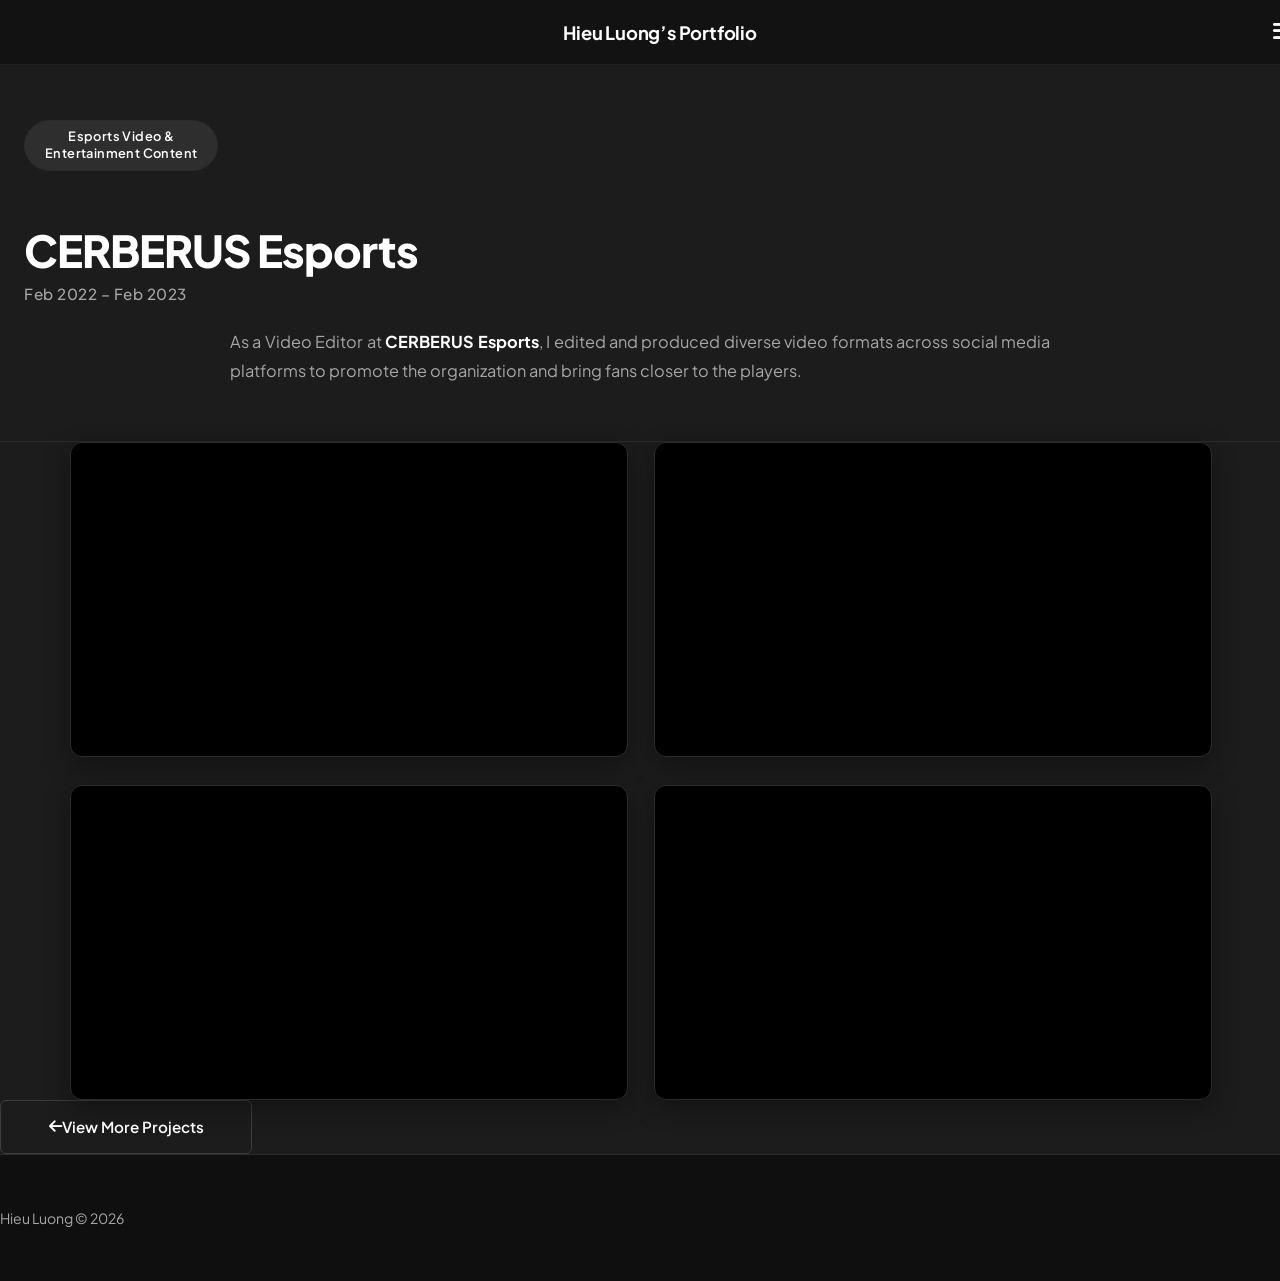
==== cerberus-esports.html @ 1c43c520 "Update cerberus-esports.html" ====
<!DOCTYPE html>
<html lang="en">
    <head>
        <meta charset="utf-8" />
        <meta name="viewport" content="width=device-width, initial-scale=1, shrink-to-fit=no, viewport-fit=cover" />
        <title>CERBERUS Esports - Project Showcase</title>
        <!-- Favicon-->
        <link rel="icon" type="image/x-icon" href="assets/favicon.ico" />
        <!-- Font Awesome icons -->
        <link rel="stylesheet" href="https://cdnjs.cloudflare.com/ajax/libs/font-awesome/6.5.1/css/all.min.css" />
        <!-- Google fonts -->
        <link rel="preconnect" href="https://fonts.googleapis.com">
        <link rel="preconnect" href="https://fonts.gstatic.com" crossorigin>
        <link href="https://fonts.googleapis.com/css2?family=Plus+Jakarta+Sans:wght@300;400;500;600;700;800&display=swap" rel="stylesheet">
        <!-- Core theme CSS (Bootstrap Framework) -->
        <link href="css/styles.css" rel="stylesheet" />
        <!-- Custom Portfolio Dark Theme -->
        <link href="css/custom.css" rel="stylesheet" />
    </head>
    <body id="page-top">
        <div class="main-wrapper main-wrapper-project">

            <!-- Fixed Top Bar -->
            <header class="top-nav">
                <a href="index.html#page-top" class="nav-brand-center">Hieu Luong’s Portfolio</a>
                <button class="nav-menu-btn" id="open-menu-btn" aria-label="Open navigation menu">
                    <i class="fas fa-bars"></i>
                </button>
            </header>

            <!-- Full Screen Menu Overlay -->
            <div id="fullscreen-menu">
                <button class="menu-close-btn" id="close-menu-btn" aria-label="Close navigation menu">
                    <i class="fas fa-times"></i>
                </button>
                <ul class="menu-nav-links">
                    <li><a href="index.html#page-top" class="nav-link-item">Home</a></li>
                    <li><a href="index.html#about" class="nav-link-item">About</a></li>
                    <li><a href="index.html#services" class="nav-link-item">Skills</a></li>
                    <li><a href="index.html#portfolio" class="nav-link-item">Portfolio</a></li>
                    <li><a href="index.html#contact" class="nav-link-item">Contact</a></li>
                </ul>
                <div class="menu-social-icons">
                    <a href="mailto:trunghieu220600@gmail.com" title="Email"><i class="fas fa-envelope fa-lg"></i></a>
                    <a href="https://www.linkedin.com/in/hieuluong0622" target="_blank" rel="noopener noreferrer" title="LinkedIn"><i class="fab fa-linkedin-in fa-lg"></i></a>
                </div>
            </div>

            <!-- Header bối cảnh dự án -->
            <header class="project-header text-center">
                <div class="container px-4 px-lg-5">
                    <span class="project-badge">
                        Esports Video &amp;<br class="d-sm-none" /> Entertainment Content
                    </span>
                    <h1 class="project-title">CERBERUS Esports</h1>
                    <div class="project-timeline">Feb 2022 – Feb 2023</div>
                    <p class="project-description">
                        As a Video Editor at <strong>CERBERUS Esports</strong>, I edited and produced diverse video formats across social media platforms to promote the organization and bring fans closer to the players.
                    </p>
                </div>
            </header>

            <!-- Khu vực hiển thị 4 Video thuần Cinematic 16:9 -->
            <main class="container px-4 px-lg-5 py-5">
                <div class="video-grid-2x2">
                    
                    <!-- Video 1 -->
                    <div class="cinematic-video-frame">
                        <iframe 
                            src="https://www.youtube-nocookie.com/embed/XzYdoZJa6lA?rel=0&modestbranding=1" 
                            title="CERBERUS Esports Video 1" 
                            allow="accelerometer; autoplay; clipboard-write; encrypted-media; gyroscope; picture-in-picture; web-share" 
                            allowfullscreen>
                        </iframe>
                    </div>

                    <!-- Video 2 -->
                    <div class="cinematic-video-frame">
                        <iframe 
                            src="https://www.youtube-nocookie.com/embed/d0y0oOB7Nnw?rel=0&modestbranding=1" 
                            title="CERBERUS Esports Video 2" 
                            allow="accelerometer; autoplay; clipboard-write; encrypted-media; gyroscope; picture-in-picture; web-share" 
                            allowfullscreen>
                        </iframe>
                    </div>

                    <!-- Video 3 -->
                    <div class="cinematic-video-frame">
                        <iframe 
                            src="https://www.youtube-nocookie.com/embed/kIZq2H7YWus?rel=0&modestbranding=1" 
                            title="CERBERUS Esports Video 3" 
                            allow="accelerometer; autoplay; clipboard-write; encrypted-media; gyroscope; picture-in-picture; web-share" 
                            allowfullscreen>
                        </iframe>
                    </div>

                    <!-- Video 4 -->
                    <div class="cinematic-video-frame">
                        <iframe 
                            src="https://www.youtube-nocookie.com/embed/mPsnH_Iwwuk?rel=0&modestbranding=1" 
                            title="CERBERUS Esports Video 4" 
                            allow="accelerometer; autoplay; clipboard-write; encrypted-media; gyroscope; picture-in-picture; web-share" 
                            allowfullscreen>
                        </iframe>
                    </div>

                </div>

                <!-- Nút quay lại trang chủ -->
                <div class="text-center mt-5 pt-3">
                    <a href="index.html#portfolio" class="btn-view-more">
                        <i class="fas fa-arrow-left me-2"></i> View More Projects
                    </a>
                </div>
            </main>

            <!-- Footer -->
            <footer class="footer-dark text-center">
                <div class="container px-4">
                    <p class="mb-0">Hieu Luong &copy; 2026</p>
                </div>
            </footer>

        </div><!-- /main-wrapper -->

        <!-- Bootstrap core JS -->
        <script src="https://cdn.jsdelivr.net/npm/bootstrap@5.2.3/dist/js/bootstrap.bundle.min.js"></script>

        <!-- Custom Core JS -->
        <script src="js/scripts.js"></script>
    </body>
</html>
---- css/custom.css ----
/* ==========================================================================
   CUSTOM DARK THEME PORTFOLIO SYSTEM - HIEU LUONG
   ========================================================================== */

:root {
    --bg-nav: #121212;      /* Sticky header & Menu nền đen sâu */
    --bg-main: #1c1c1c;     /* Nền chính trang web màu xám than */
    --bg-card: #242424;     /* Card dự án, skill, khung video */
    --bg-alt: #181818;      /* Khối xen kẽ */
    --text-primary: #ffffff;
    --text-secondary: #a6a6a6;
    --border-subtle: #2b2b2b;
}

/* --- Cuộn trang & Thiết lập nền tảng --- */
html {
    scroll-behavior: smooth;
}

body {
    background-color: var(--bg-main) !important;
    color: var(--text-primary);
    font-family: 'Plus Jakarta Sans', -apple-system, BlinkMacSystemFont, "Segoe UI", Roboto, sans-serif;
    margin: 0;
    padding: 0;
}

/* Container chống tràn an toàn cho iOS Safari */
.main-wrapper {
    overflow-x: hidden;
    width: 100%;
    position: relative;
    background-color: var(--bg-main);
}

.main-wrapper-project {
    padding-top: 64px; /* Tránh bị che bởi Sticky Header trên các trang con */
}

/* --- Top Navigation Bar Cố Định --- */
.top-nav {
    position: fixed;
    top: 0;
    left: 0;
    width: 100%;
    height: 64px;
    background-color: var(--bg-nav) !important;
    border-bottom: 1px solid rgba(255, 255, 255, 0.06);
    display: flex;
    align-items: center;
    justify-content: center;
    padding: 0 1.25rem;
    z-index: 1050;
}

.nav-brand-center {
    font-weight: 700;
    font-size: 1.15rem;
    letter-spacing: -0.2px;
    color: var(--text-primary);
    text-decoration: none;
    text-align: center;
}

.nav-menu-btn {
    position: absolute;
    right: 1.25rem;
    top: 50%;
    transform: translateY(-50%);
    background: transparent;
    border: none;
    color: var(--text-primary);
    font-size: 1.35rem;
    cursor: pointer;
    padding: 0.5rem;
    line-height: 1;
}

/* --- Fullscreen Menu Overlay --- */
#fullscreen-menu {
    position: fixed;
    top: 0;
    left: 0;
    width: 100%;
    height: 100vh;
    height: 100dvh;
    background-color: var(--bg-nav);
    z-index: 2000;
    display: flex;
    flex-direction: column;
    justify-content: space-between;
    align-items: center;
    padding: 1.5rem 1.5rem calc(2rem + env(safe-area-inset-bottom)) 1.5rem;
    opacity: 0;
    visibility: hidden;
    transition: opacity 0.25s ease, visibility 0.25s ease;
    box-sizing: border-box;
}

#fullscreen-menu.active {
    opacity: 1;
    visibility: visible;
}

.menu-close-btn {
    align-self: flex-end;
    background: transparent;
    border: none;
    color: var(--text-primary);
    font-size: 1.8rem;
    cursor: pointer;
    padding: 0.5rem;
    line-height: 1;
}

.menu-nav-links {
    list-style: none;
    padding: 0;
    margin: auto 0;
    text-align: center;
}

.menu-nav-links li {
    margin: 1.2rem 0;
}

.menu-nav-links a {
    color: var(--text-secondary);
    text-decoration: none;
    font-size: 1.55rem;
    font-weight: 600;
    letter-spacing: -0.4px;
    transition: color 0.2s ease;
}

.menu-nav-links a:hover,
.menu-nav-links a:active {
    color: #ffffff;
}

.menu-social-icons {
    display: flex;
    align-items: center;
    justify-content: center;
    gap: 2.25rem;
    padding-bottom: 1rem;
}

.menu-social-icons a {
    color: #ffffff;
    font-size: 1.5rem;
    transition: opacity 0.2s ease;
    text-decoration: none;
    opacity: 0.85;
}

.menu-social-icons a:hover {
    opacity: 1;
}

/* --- Common Button Styles --- */
.btn-minimal {
    display: inline-flex;
    align-items: center;
    justify-content: center;
    width: 250px;
    height: 52px;
    font-size: 0.95rem;
    font-weight: 600;
    border-radius: 6px;
    text-decoration: none;
    transition: all 0.2s ease;
}

.btn-minimal-white {
    background-color: #ffffff;
    color: #000000;
    border: 1px solid #ffffff;
}

.btn-minimal-white:hover {
    background-color: #e5e5e5;
    color: #000000;
}

.btn-minimal-outline {
    background-color: transparent;
    color: #ffffff;
    border: 1px solid #3d3d3d;
}

.btn-minimal-outline:hover {
    background-color: #262626;
    color: #ffffff;
    border-color: #777777;
}

.btn-view-more {
    display: inline-flex;
    align-items: center;
    justify-content: center;
    width: 250px;
    height: 52px;
    font-size: 0.95rem;
    font-weight: 600;
    border-radius: 6px;
    text-decoration: none;
    background-color: transparent;
    color: #ffffff;
    border: 1px solid #3d3d3d;
    transition: all 0.2s ease;
}

.btn-view-more:hover {
    background-color: #262626;
    color: #ffffff;
    border-color: #777777;
}

/* --- Project Pages: Header Section --- */
.project-header {
    background-color: var(--bg-main);
    border-bottom: 1px solid var(--border-subtle);
    padding: 3.5rem 1.5rem 3.5rem 1.5rem;
}

.project-badge {
    display: inline-flex;
    align-items: center;
    justify-content: center;
    background-color: rgba(255, 255, 255, 0.08);
    color: #ffffff;
    font-size: 0.8rem;
    font-weight: 600;
    padding: 0.45rem 1.25rem;
    border-radius: 9999px;
    letter-spacing: 0.4px;
    line-height: 1.35;
    margin-bottom: 1.35rem;
    border: 1px solid var(--border-subtle);
    text-align: center;
}

@media (max-width: 576px) {
    .project-badge {
        font-size: 0.76rem;
        padding: 0.5rem 1.2rem;
    }
}

.project-title {
    font-size: 2.75rem;
    font-weight: 800;
    letter-spacing: -1px;
    color: #ffffff;
    margin-bottom: 0.35rem;
}

@media (max-width: 576px) {
    .project-title {
        font-size: 2rem;
    }
}

.project-timeline {
    color: var(--text-secondary);
    font-size: 0.95rem;
    font-weight: 500;
    letter-spacing: 0.5px;
    margin-bottom: 1.5rem;
}

.project-description {
    color: var(--text-secondary);
    font-size: 1.02rem;
    line-height: 1.8;
    max-width: 820px;
    margin: 0 auto;
    text-align: justify;
    text-justify: inter-word;
}

.project-description strong {
    color: #ffffff;
}

.content-section-title {
    font-size: 1.55rem;
    font-weight: 700;
    letter-spacing: -0.3px;
    color: #ffffff;
    margin-bottom: 1.75rem;
    text-align: center;
}

/* --- Common Footer --- */
.footer-dark {
    background-color: #0f0f0f;
    border-top: 1px solid var(--border-subtle);
    padding: 2.5rem 0;
    color: var(--text-secondary);
    font-size: 0.88rem;
}

/* ==========================================================================
   HOMEPAGE SPECIFIC STYLES (index.html)
   ========================================================================== */

/* Parallax Masthead Hero */
.masthead-dark {
    position: fixed;
    top: 0;
    left: 0;
    width: 100%;
    height: 100vh;
    height: 100dvh;
    z-index: 1;
    display: flex;
    flex-direction: column;
    justify-content: center;
    align-items: center;
    text-align: center;
    padding: 64px 1.5rem 0 1.5rem;
    background-color: var(--bg-main);
    box-sizing: border-box;
    pointer-events: auto;
}

.hero-content {
    display: flex;
    flex-direction: column;
    align-items: center;
    justify-content: center;
    width: 100%;
    padding-top: 1rem;
    padding-bottom: 3.5rem;
    will-change: opacity;
    transition: opacity 0.1s linear;
}

.masthead-title {
    font-size: 4rem;
    font-weight: 800;
    letter-spacing: -1.5px;
    color: #ffffff;
    line-height: 1.15;
    margin-bottom: 1.25rem;
}

@media (max-width: 576px) {
    .masthead-title {
        font-size: 2.25rem !important;
        letter-spacing: -0.8px;
        line-height: 1.25 !important;
    }
}

.masthead-subtitle {
    font-size: 1.15rem;
    color: var(--text-secondary);
    font-weight: 400;
    line-height: 1.6;
    max-width: 480px;
    margin: 0 auto;
}

@media (max-width: 576px) {
    .masthead-subtitle {
        font-size: 1rem;
    }
}

.scroll-indicator {
    margin-top: 3.5rem;
    color: var(--text-secondary);
    text-decoration: none;
    transition: color 0.25s ease, transform 0.25s ease;
    display: inline-block;
    padding: 0.5rem;
}

.scroll-indicator i {
    font-size: 1.4rem;
}

.scroll-indicator:hover {
    color: #ffffff;
    transform: translateY(3px);
}

.hero-spacer {
    height: 100vh;
    height: 100dvh;
    width: 100%;
    position: relative;
    pointer-events: none;
}

.content-layers {
    position: relative;
    z-index: 2;
    background-color: var(--bg-main);
    box-shadow: 0 -20px 40px rgba(0, 0, 0, 0.6);
}

.section-dark {
    background-color: var(--bg-main);
    padding: 5.5rem 0;
    border-top: 1px solid var(--border-subtle);
}

.section-dark-alt {
    background-color: var(--bg-alt);
    padding: 5.5rem 0;
    border-top: 1px solid var(--border-subtle);
}

.section-title {
    font-size: 2.15rem;
    font-weight: 700;
    letter-spacing: -0.5px;
    color: #ffffff;
    line-height: 1.25;
}

@media (max-width: 576px) {
    .section-title {
        font-size: 1.5rem !important;
    }
    .cta-heading {
        font-size: 1.75rem !important;
        letter-spacing: -0.3px;
    }
}

.about-heading {
    font-size: 2.15rem;
    font-weight: 700;
    letter-spacing: -0.5px;
    color: #ffffff;
    line-height: 1.35;
    white-space: normal !important;
    max-width: 760px;
    margin-left: auto;
    margin-right: auto;
}

@media (max-width: 576px) {
    .about-heading {
        font-size: 1.55rem !important;
        line-height: 1.35 !important;
    }
}

.about-text-justify {
    text-align: justify;
    text-justify: inter-word;
    color: var(--text-secondary);
    font-size: 1.05rem;
    line-height: 1.8;
    max-width: 760px;
    margin-left: auto;
    margin-right: auto;
}

.about-text-justify strong {
    color: #ffffff;
    font-weight: 600;
}

.skill-card {
    background-color: var(--bg-card);
    border: 1px solid var(--border-subtle);
    border-radius: 12px;
    padding: 2.25rem 1.5rem;
    height: 100%;
    transition: transform 0.2s ease, border-color 0.2s ease;
}

.skill-card:hover {
    transform: translateY(-4px);
    border-color: #3d3d3d;
}

.skill-icon-wrapper {
    width: 56px;
    height: 56px;
    background-color: #2f2f2f;
    color: #ffffff;
    border-radius: 50%;
    display: flex;
    align-items: center;
    justify-content: center;
    margin: 0 auto 1.25rem auto;
    font-size: 1.25rem;
}

.skill-card h4 {
    color: #ffffff;
    font-size: 1.15rem;
    font-weight: 600;
    margin-bottom: 0.75rem;
}

.skill-card p {
    color: var(--text-secondary);
    font-size: 0.92rem;
    line-height: 1.6;
    margin: 0;
}

.project-card {
    position: relative;
    display: block;
    overflow: hidden;
    border-radius: 10px;
    background-color: #000;
    border: 1px solid var(--border-subtle);
    text-decoration: none;
    margin-bottom: 1.5rem;
}

.project-card img {
    width: 100%;
    height: auto;
    display: block;
    transition: transform 0.4s cubic-bezier(0.16, 1, 0.3, 1), opacity 0.3s ease;
    opacity: 0.85;
}

.project-card:hover img {
    transform: scale(1.03);
    opacity: 0.95;
}

.project-overlay {
    position: absolute;
    inset: 0;
    background: linear-gradient(180deg, rgba(0,0,0,0) 0%, rgba(0,0,0,0.5) 40%, rgba(15,15,15,0.96) 90%);
    display: flex;
    flex-direction: column;
    justify-content: flex-end;
    padding: 1.75rem;
}

@media (max-width: 576px) {
    .project-overlay {
        padding: 1.25rem;
    }
}

.project-card-title {
    color: #ffffff;
    font-size: 1.35rem;
    font-weight: 700;
    letter-spacing: -0.3px;
    margin-bottom: 0.35rem;
    line-height: 1.25;
}

.project-desc {
    color: var(--text-secondary);
    font-size: 0.9rem;
    line-height: 1.45;
    margin: 0;
}

.cta-desc {
    color: var(--text-secondary);
    font-size: 0.95rem;
    line-height: 1.6;
    max-width: 500px;
    margin-left: auto;
    margin-right: auto;
}

@media (max-width: 576px) {
    .cta-desc {
        font-size: 0.85rem !important;
        line-height: 1.5 !important;
        max-width: 380px !important;
        padding: 0 1rem;
    }
}

/* ==========================================================================
   KL-COMMERCE SPECIFIC STYLES
   ========================================================================== */

.brand-section-header {
    text-align: center;
    margin-bottom: 2rem;
}

.brand-section-title {
    font-size: 1.4rem;
    font-weight: 700;
    letter-spacing: -0.3px;
    color: #ffffff;
    margin-bottom: 0.5rem;
}

@media (max-width: 576px) {
    .brand-section-title {
        font-size: 1.2rem;
    }
}

.brand-tiktok-pill {
    display: inline-flex;
    align-items: center;
    gap: 0.45rem;
    background-color: rgba(255, 255, 255, 0.05);
    color: var(--text-secondary);
    font-size: 0.8rem;
    font-weight: 500;
    padding: 0.35rem 0.95rem;
    border-radius: 9999px;
    border: 1px solid var(--border-subtle);
    text-decoration: none;
    transition: all 0.2s ease;
    max-width: 100%;
    word-break: break-all;
}

.brand-tiktok-pill:hover {
    color: #ffffff;
    background-color: rgba(255, 255, 255, 0.1);
    border-color: #4a4a4a;
}

.video-vertical-grid {
    display: grid;
    grid-template-columns: repeat(5, 1fr);
    gap: 1.25rem;
}

@media (max-width: 992px) {
    .video-vertical-grid {
        grid-template-columns: repeat(3, 1fr);
        gap: 1rem;
    }
}

@media (max-width: 576px) {
    .video-vertical-grid {
        grid-template-columns: repeat(2, 1fr);
        gap: 0.75rem;
    }
    .featured-mobile-video {
        grid-column: span 2;
        margin-bottom: 0.25rem;
    }
}

.vertical-video-frame {
    position: relative;
    aspect-ratio: 9 / 16;
    width: 100%;
    border-radius: 12px;
    overflow: hidden;
    background-color: #000;
    border: 1px solid var(--border-subtle);
    box-shadow: 0 8px 24px rgba(0, 0, 0, 0.35);
    transition: transform 0.25s ease, border-color 0.25s ease, box-shadow 0.25s ease;
}

.vertical-video-frame:hover {
    transform: translateY(-4px);
    border-color: #444444;
    box-shadow: 0 12px 32px rgba(0, 0, 0, 0.6);
}

.vertical-video-frame video {
    width: 100%;
    height: 100%;
    object-fit: cover;
    display: block;
}

/* ==========================================================================
   THE NEW XGEAR SPECIFIC STYLES
   ========================================================================== */

.poster-grid {
    display: grid;
    grid-template-columns: repeat(5, 1fr);
    gap: 1rem;
}

@media (max-width: 992px) {
    .poster-grid {
        grid-template-columns: repeat(3, 1fr);
        gap: 0.85rem;
    }
}

@media (max-width: 576px) {
    .poster-grid {
        grid-template-columns: repeat(2, 1fr);
        gap: 0.75rem;
    }
    .featured-mobile-poster {
        grid-column: span 2;
        margin-bottom: 0.25rem;
    }
}

.poster-card {
    position: relative;
    aspect-ratio: 1 / 1;
    border-radius: 10px;
    overflow: hidden;
    background-color: var(--bg-card);
    border: 1px solid var(--border-subtle);
    cursor: pointer;
    transition: transform 0.3s cubic-bezier(0.16, 1, 0.3, 1), border-color 0.25s ease;
}

.poster-card img {
    width: 100%;
    height: 100%;
    object-fit: cover;
    display: block;
    transition: transform 0.4s cubic-bezier(0.16, 1, 0.3, 1);
}

.poster-overlay {
    position: absolute;
    inset: 0;
    background-color: rgba(0, 0, 0, 0.45);
    display: flex;
    align-items: center;
    justify-content: center;
    opacity: 0;
    transition: opacity 0.25s ease;
}

.poster-zoom-icon {
    width: 42px;
    height: 42px;
    background-color: rgba(255, 255, 255, 0.2);
    backdrop-filter: blur(8px);
    -webkit-backdrop-filter: blur(8px);
    border: 1px solid rgba(255, 255, 255, 0.3);
    border-radius: 50%;
    display: flex;
    align-items: center;
    justify-content: center;
    color: #ffffff;
    font-size: 1rem;
    transform: scale(0.85);
    transition: transform 0.25s cubic-bezier(0.16, 1, 0.3, 1);
}

@media (hover: hover) and (pointer: fine) {
    .poster-card:hover {
        transform: translateY(-4px);
        border-color: #4a4a4a;
    }
    .poster-card:hover img {
        transform: scale(1.04);
    }
    .poster-card:hover .poster-overlay {
        opacity: 1;
    }
    .poster-card:hover .poster-zoom-icon {
        transform: scale(1);
    }
}

.video-wrapper-16x9 {
    position: relative;
    aspect-ratio: 16 / 9;
    width: 100%;
    max-width: 960px;
    margin: 0 auto;
    border-radius: 12px;
    overflow: hidden;
    background-color: #000;
    border: 1px solid var(--border-subtle);
    box-shadow: 0 10px 30px rgba(0, 0, 0, 0.4);
}

.video-wrapper-16x9 iframe {
    position: absolute;
    top: 0;
    left: 0;
    width: 100%;
    height: 100%;
    border: 0;
}

.lightbox-modal {
    position: fixed;
    inset: 0;
    background-color: rgba(0, 0, 0, 0.92);
    z-index: 3000;
    display: flex;
    align-items: center;
    justify-content: center;
    padding: 1.5rem;
    opacity: 0;
    visibility: hidden;
    transition: opacity 0.25s ease, visibility 0.25s ease;
}

.lightbox-modal.active {
    opacity: 1;
    visibility: visible;
}

.lightbox-img {
    max-width: 90vw;
    max-height: 85vh;
    border-radius: 8px;
    box-shadow: 0 10px 40px rgba(0, 0, 0, 0.8);
    object-fit: contain;
}

.lightbox-close-btn {
    position: absolute;
    top: 1.5rem;
    right: 1.5rem;
    background: transparent;
    border: none;
    color: #ffffff;
    font-size: 2rem;
    cursor: pointer;
    line-height: 1;
    padding: 0.5rem;
    opacity: 0.8;
    transition: opacity 0.2s ease;
}

.lightbox-close-btn:hover {
    opacity: 1;
}

/* ==========================================================================
   CERBERUS ESPORTS SPECIFIC STYLES
   ========================================================================== */

.video-grid-2x2 {
    display: grid;
    grid-template-columns: repeat(2, 1fr);
    gap: 1.75rem;
    max-width: 1140px;
    margin: 0 auto;
}

@media (max-width: 768px) {
    .video-grid-2x2 {
        grid-template-columns: 1fr;
        gap: 1.25rem;
    }
}

.cinematic-video-frame {
    position: relative;
    aspect-ratio: 16 / 9;
    width: 100%;
    border-radius: 12px;
    overflow: hidden;
    background-color: #000;
    border: 1px solid var(--border-subtle);
    box-shadow: 0 8px 24px rgba(0, 0, 0, 0.35);
    transition: transform 0.25s ease, border-color 0.25s ease, box-shadow 0.25s ease;
}

.cinematic-video-frame:hover {
    transform: translateY(-4px);
    border-color: #444444;
    box-shadow: 0 12px 32px rgba(0, 0, 0, 0.6);
}

.cinematic-video-frame iframe {
    position: absolute;
    top: 0;
    left: 0;
    width: 100%;
    height: 100%;
    border: 0;
}
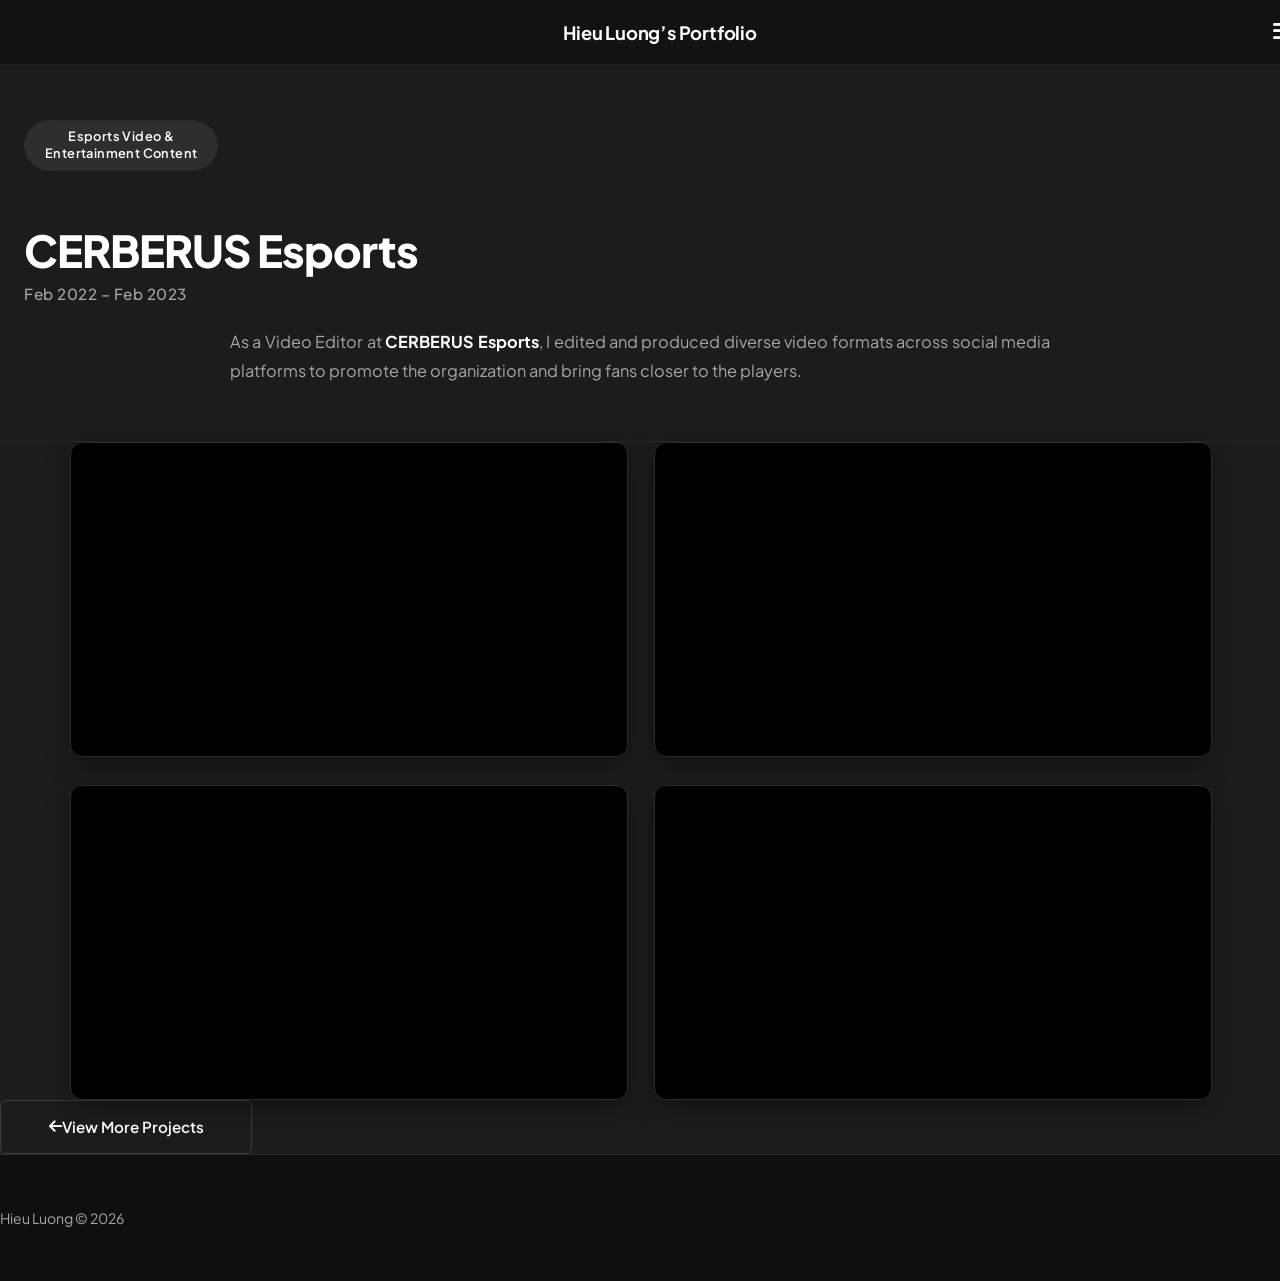
==== commit cba27be2: "Update cerberus-esports.html" ====
--- a/cerberus-esports.html
+++ b/cerberus-esports.html
@@ -4,8 +4,9 @@
         <meta charset="utf-8" />
         <meta name="viewport" content="width=device-width, initial-scale=1, shrink-to-fit=no, viewport-fit=cover" />
         <title>CERBERUS Esports - Project Showcase</title>
-        <!-- Favicon-->
-        <link rel="icon" type="image/x-icon" href="assets/favicon.ico" />
+        <!-- Favicon & Apple Touch Icon -->
+        <link rel="icon" type="image/png" sizes="32x32" href="assets/favicon.png" />
+        <link rel="apple-touch-icon" sizes="180x180" href="assets/apple-touch-icon.png" />
         <!-- Font Awesome icons -->
         <link rel="stylesheet" href="https://cdnjs.cloudflare.com/ajax/libs/font-awesome/6.5.1/css/all.min.css" />
         <!-- Google fonts -->
@@ -39,6 +40,8 @@
                     <li><a href="index.html#services" class="nav-link-item">Skills</a></li>
                     <li><a href="index.html#portfolio" class="nav-link-item">Portfolio</a></li>
                     <li><a href="index.html#contact" class="nav-link-item">Contact</a></li>
+                    <!-- Tùy chọn xem CV nhanh trong Menu -->
+                    <li><a href="assets/CV_LuongTrungHieu.pdf" target="_blank" rel="noopener noreferrer" class="text-white" style="font-size: 1.25rem; font-weight: 500;"><i class="fas fa-file-pdf me-2"></i>View Resume</a></li>
                 </ul>
                 <div class="menu-social-icons">
                     <a href="mailto:trunghieu220600@gmail.com" title="Email"><i class="fas fa-envelope fa-lg"></i></a>
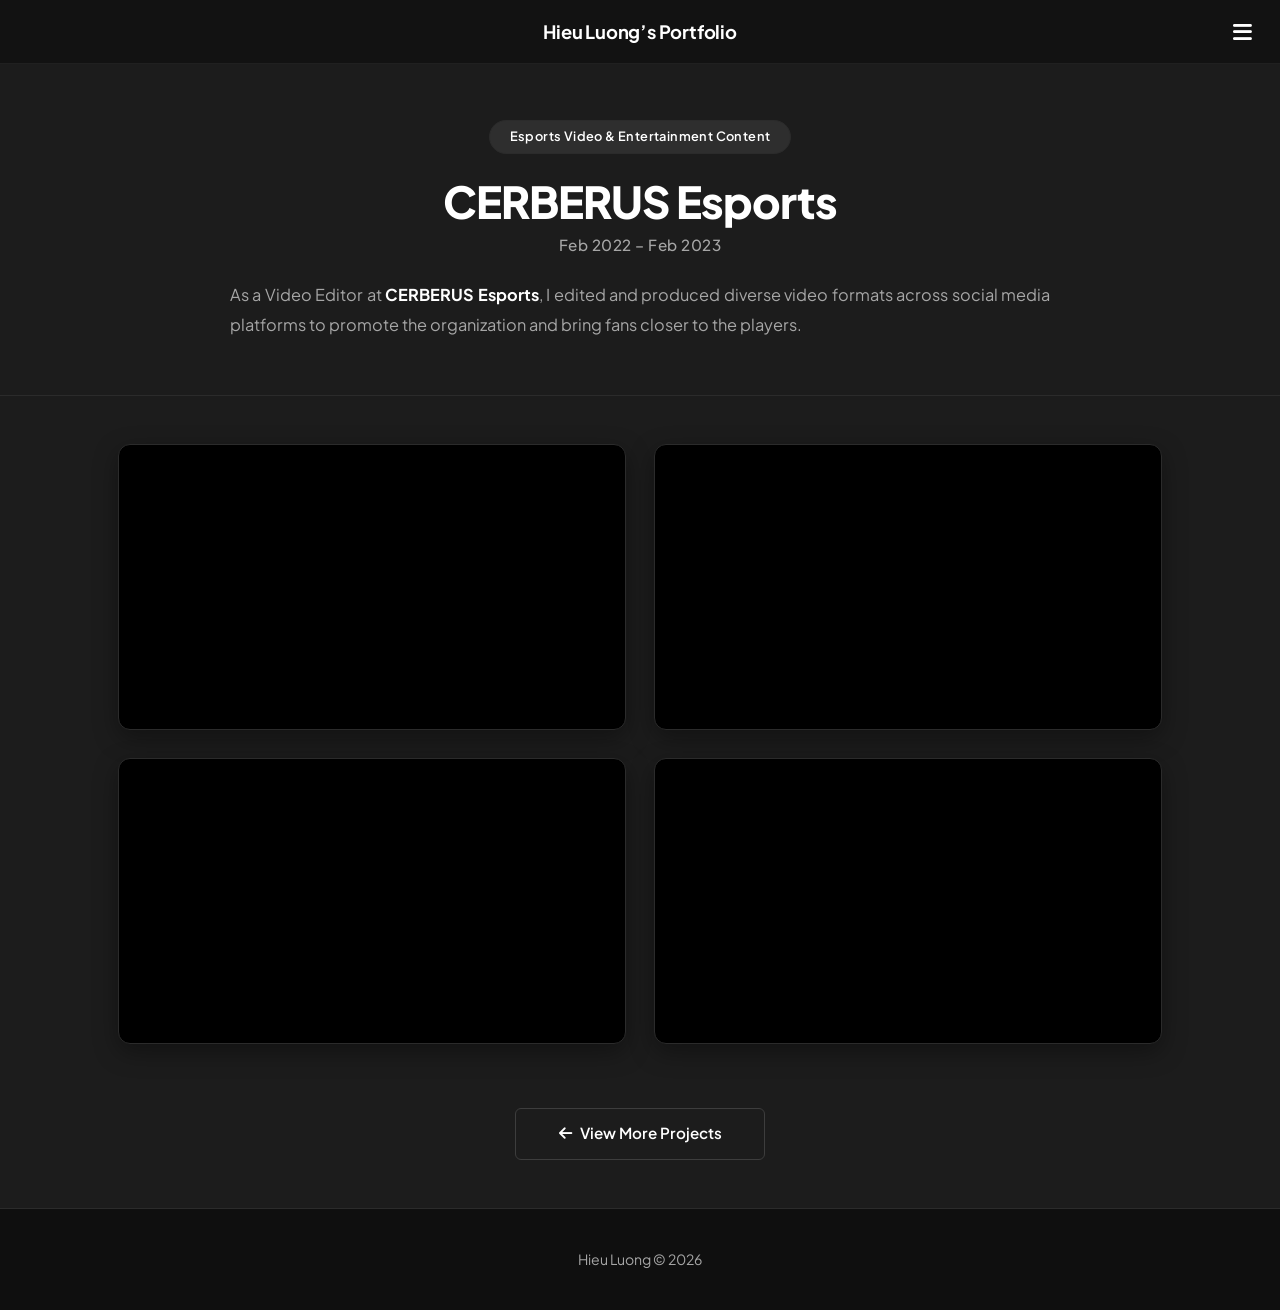
==== commit 28676ad8: "Update cerberus-esports.html" ====
--- a/cerberus-esports.html
+++ b/cerberus-esports.html
@@ -4,24 +4,20 @@
         <meta charset="utf-8" />
         <meta name="viewport" content="width=device-width, initial-scale=1, shrink-to-fit=no, viewport-fit=cover" />
         <title>CERBERUS Esports - Project Showcase</title>
-        <!-- Favicon & Apple Touch Icon -->
+
         <link rel="icon" type="image/png" sizes="32x32" href="assets/favicon.png" />
         <link rel="apple-touch-icon" sizes="180x180" href="assets/apple-touch-icon.png" />
-        <!-- Font Awesome icons -->
+
         <link rel="stylesheet" href="https://cdnjs.cloudflare.com/ajax/libs/font-awesome/6.5.1/css/all.min.css" />
-        <!-- Google fonts -->
         <link rel="preconnect" href="https://fonts.googleapis.com">
         <link rel="preconnect" href="https://fonts.gstatic.com" crossorigin>
         <link href="https://fonts.googleapis.com/css2?family=Plus+Jakarta+Sans:wght@300;400;500;600;700;800&display=swap" rel="stylesheet">
-        <!-- Core theme CSS (Bootstrap Framework) -->
-        <link href="css/styles.css" rel="stylesheet" />
-        <!-- Custom Portfolio Dark Theme -->
+        <link rel="stylesheet" href="https://cdn.jsdelivr.net/npm/bootstrap@5.2.3/dist/css/bootstrap.min.css" />
         <link href="css/custom.css" rel="stylesheet" />
     </head>
     <body id="page-top">
         <div class="main-wrapper main-wrapper-project">
 
-            <!-- Fixed Top Bar -->
             <header class="top-nav">
                 <a href="index.html#page-top" class="nav-brand-center">Hieu Luong’s Portfolio</a>
                 <button class="nav-menu-btn" id="open-menu-btn" aria-label="Open navigation menu">
@@ -29,7 +25,6 @@
                 </button>
             </header>
 
-            <!-- Full Screen Menu Overlay -->
             <div id="fullscreen-menu">
                 <button class="menu-close-btn" id="close-menu-btn" aria-label="Close navigation menu">
                     <i class="fas fa-times"></i>
@@ -40,7 +35,6 @@
                     <li><a href="index.html#services" class="nav-link-item">Skills</a></li>
                     <li><a href="index.html#portfolio" class="nav-link-item">Portfolio</a></li>
                     <li><a href="index.html#contact" class="nav-link-item">Contact</a></li>
-                    <!-- Tùy chọn xem CV nhanh trong Menu -->
                     <li><a href="assets/CV_LuongTrungHieu.pdf" target="_blank" rel="noopener noreferrer" class="text-white" style="font-size: 1.25rem; font-weight: 500;"><i class="fas fa-file-pdf me-2"></i>View Resume</a></li>
                 </ul>
                 <div class="menu-social-icons">
@@ -49,7 +43,6 @@
                 </div>
             </div>
 
-            <!-- Header bối cảnh dự án -->
             <header class="project-header text-center">
                 <div class="container px-4 px-lg-5">
                     <span class="project-badge">
@@ -63,11 +56,9 @@
                 </div>
             </header>
 
-            <!-- Khu vực hiển thị 4 Video thuần Cinematic 16:9 -->
             <main class="container px-4 px-lg-5 py-5">
                 <div class="video-grid-2x2">
                     
-                    <!-- Video 1 -->
                     <div class="cinematic-video-frame">
                         <iframe 
                             src="https://www.youtube-nocookie.com/embed/XzYdoZJa6lA?rel=0&modestbranding=1" 
@@ -77,7 +68,6 @@
                         </iframe>
                     </div>
 
-                    <!-- Video 2 -->
                     <div class="cinematic-video-frame">
                         <iframe 
                             src="https://www.youtube-nocookie.com/embed/d0y0oOB7Nnw?rel=0&modestbranding=1" 
@@ -87,7 +77,6 @@
                         </iframe>
                     </div>
 
-                    <!-- Video 3 -->
                     <div class="cinematic-video-frame">
                         <iframe 
                             src="https://www.youtube-nocookie.com/embed/kIZq2H7YWus?rel=0&modestbranding=1" 
@@ -97,7 +86,6 @@
                         </iframe>
                     </div>
 
-                    <!-- Video 4 -->
                     <div class="cinematic-video-frame">
                         <iframe 
                             src="https://www.youtube-nocookie.com/embed/mPsnH_Iwwuk?rel=0&modestbranding=1" 
@@ -109,7 +97,6 @@
 
                 </div>
 
-                <!-- Nút quay lại trang chủ -->
                 <div class="text-center mt-5 pt-3">
                     <a href="index.html#portfolio" class="btn-view-more">
                         <i class="fas fa-arrow-left me-2"></i> View More Projects
@@ -117,19 +104,15 @@
                 </div>
             </main>
 
-            <!-- Footer -->
             <footer class="footer-dark text-center">
                 <div class="container px-4">
                     <p class="mb-0">Hieu Luong &copy; 2026</p>
                 </div>
             </footer>
 
-        </div><!-- /main-wrapper -->
+        </div>
 
-        <!-- Bootstrap core JS -->
         <script src="https://cdn.jsdelivr.net/npm/bootstrap@5.2.3/dist/js/bootstrap.bundle.min.js"></script>
-
-        <!-- Custom Core JS -->
         <script src="js/scripts.js"></script>
     </body>
 </html>
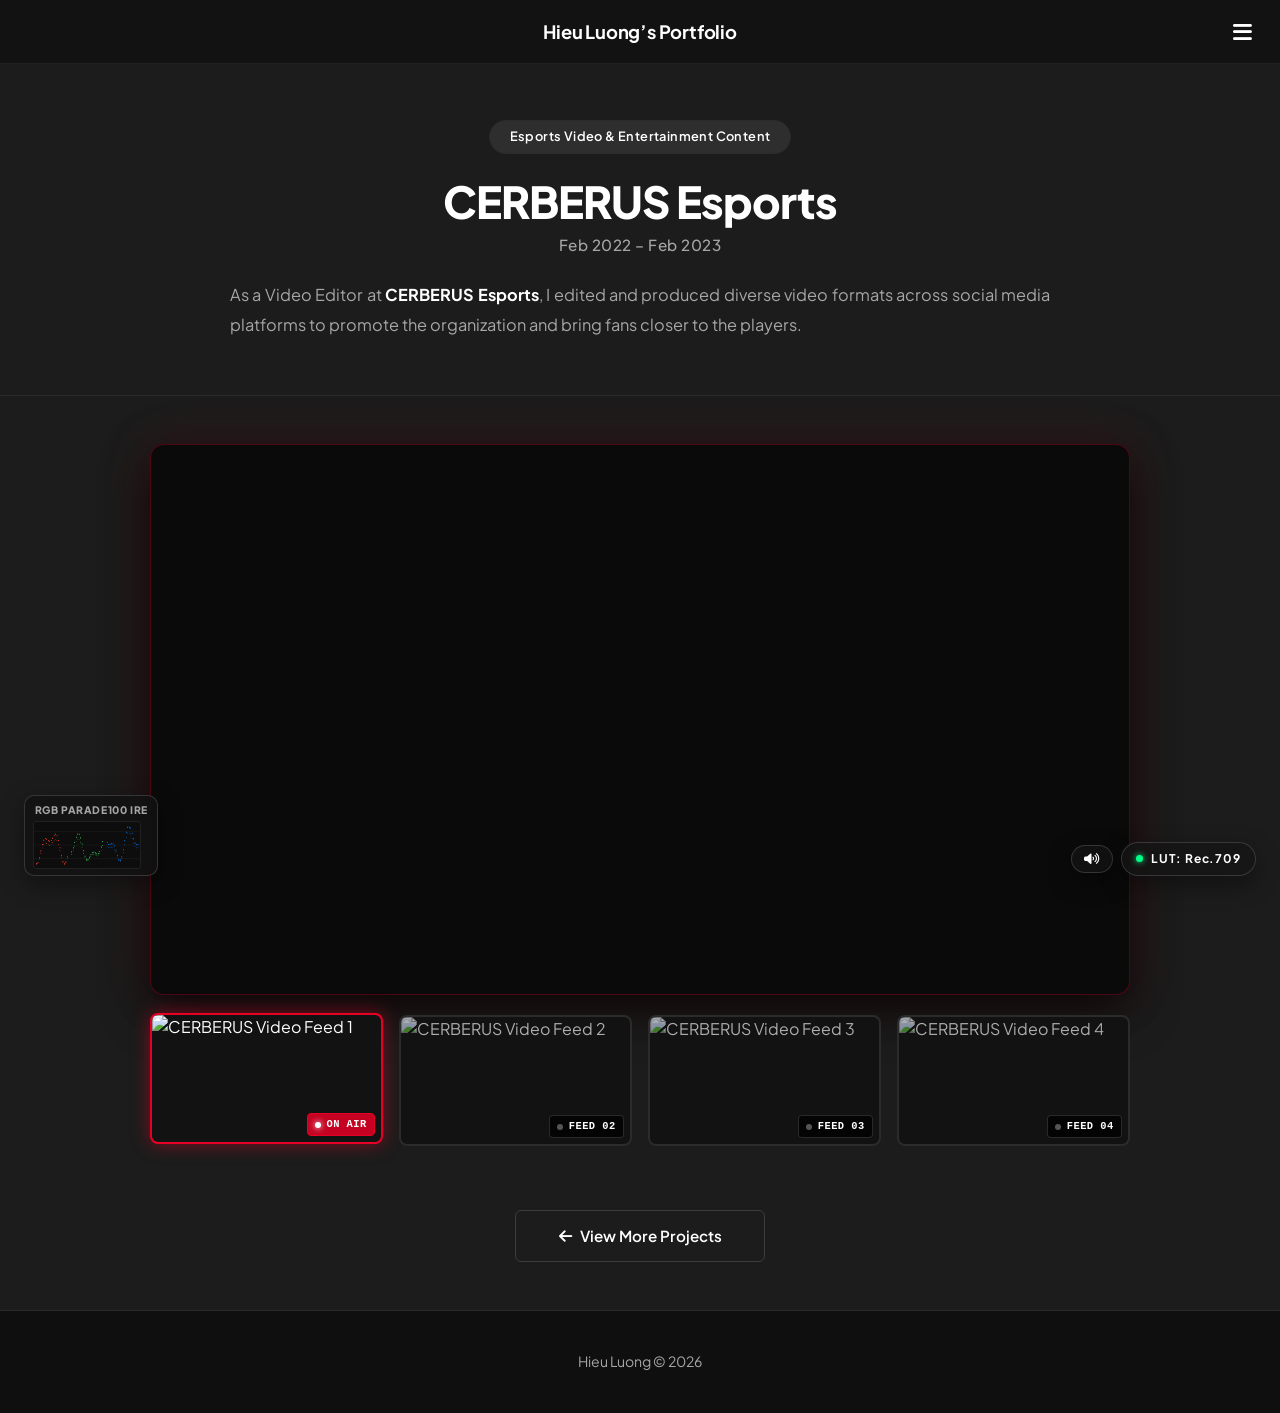
==== commit 63667b3e: "Update cerberus-esports.html" ====
--- a/cerberus-esports.html
+++ b/cerberus-esports.html
@@ -14,34 +14,167 @@
         <link href="https://fonts.googleapis.com/css2?family=Plus+Jakarta+Sans:wght@300;400;500;600;700;800&display=swap" rel="stylesheet">
         <link rel="stylesheet" href="https://cdn.jsdelivr.net/npm/bootstrap@5.2.3/dist/css/bootstrap.min.css" />
         <link href="css/custom.css" rel="stylesheet" />
+
+        <script async src="https://www.googletagmanager.com/gtag/js?id=G-264WD9ZF3J"></script>
+        <script>
+            window.dataLayer = window.dataLayer || [];
+            function gtag(){dataLayer.push(arguments);}
+            gtag('js', new Date());
+            gtag('config', 'G-264WD9ZF3J');
+        </script>
+
+        <script type="text/javascript">
+            (function(c,l,a,r,i,t,y){
+                c[a]=c[a]||function(){(c[a].q=c[a].q||[]).push(arguments)};
+                t=l.createElement(r);t.async=1;t.src="https://www.clarity.ms/tag/"+i;
+                y=l.getElementsByTagName(r)[0];y.parentNode.insertBefore(t,y);
+            })(window, document, "clarity", "script", "youn3f2y8u");
+        </script>
+
+        <style>
+            .arena-stage-wrapper {
+                max-width: 980px;
+                margin: 0 auto;
+                position: relative;
+            }
+
+            .arena-screen-container {
+                position: relative;
+                aspect-ratio: 16 / 9;
+                width: 100%;
+                border-radius: 14px;
+                overflow: hidden;
+                background-color: #0a0a0a;
+                border: 1px solid rgba(230, 0, 38, 0.3);
+                box-shadow: 0 15px 45px rgba(0, 0, 0, 0.8), 0 0 50px rgba(230, 0, 38, 0.16);
+                transition: border-color 0.3s ease, box-shadow 0.3s ease;
+            }
+
+            .arena-screen-container iframe {
+                position: absolute;
+                inset: 0;
+                width: 100%;
+                height: 100%;
+                border: 0;
+            }
+
+            .channel-strip-grid {
+                display: grid;
+                grid-template-columns: repeat(4, 1fr);
+                gap: 1rem;
+                margin-top: 1.25rem;
+            }
+
+            .channel-card {
+                position: relative;
+                aspect-ratio: 16 / 9;
+                border-radius: 8px;
+                overflow: hidden;
+                background-color: #121212;
+                border: 2px solid var(--border-subtle);
+                cursor: pointer;
+                transition: transform 0.2s cubic-bezier(0.16, 1, 0.3, 1), border-color 0.2s ease, box-shadow 0.2s ease;
+                user-select: none;
+                padding: 0;
+            }
+
+            .channel-card img {
+                width: 100%;
+                height: 100%;
+                object-fit: cover;
+                display: block;
+                opacity: 0.65;
+                transition: opacity 0.25s ease, transform 0.3s ease;
+            }
+
+            .channel-card:hover img {
+                opacity: 0.9;
+                transform: scale(1.04);
+            }
+
+            .channel-card:hover {
+                border-color: rgba(255, 255, 255, 0.4);
+                transform: translateY(-2px);
+            }
+
+            .channel-card.active {
+                border-color: #e60026;
+                box-shadow: 0 0 18px rgba(230, 0, 38, 0.5);
+                transform: translateY(-2px);
+            }
+
+            .channel-card.active img {
+                opacity: 1;
+            }
+
+            .channel-status-badge {
+                position: absolute;
+                bottom: 6px;
+                right: 6px;
+                background: rgba(0, 0, 0, 0.75);
+                backdrop-filter: blur(4px);
+                -webkit-backdrop-filter: blur(4px);
+                border: 1px solid rgba(255, 255, 255, 0.15);
+                border-radius: 4px;
+                padding: 0.18rem 0.45rem;
+                font-size: 0.65rem;
+                font-weight: 700;
+                letter-spacing: 0.5px;
+                color: #ffffff;
+                display: flex;
+                align-items: center;
+                gap: 0.35rem;
+                font-family: monospace;
+            }
+
+            .channel-status-dot {
+                width: 6px;
+                height: 6px;
+                border-radius: 50%;
+                background: #555555;
+            }
+
+            .channel-card.active .channel-status-badge {
+                background: rgba(230, 0, 38, 0.85);
+                border-color: #e60026;
+            }
+
+            .channel-card.active .channel-status-dot {
+                background: #ffffff;
+                box-shadow: 0 0 6px #ffffff;
+                animation: pulseDot 1.2s infinite;
+            }
+
+            @keyframes pulseDot {
+                0%, 100% { opacity: 1; transform: scale(1); }
+                50% { opacity: 0.4; transform: scale(0.8); }
+            }
+
+            @media (max-width: 768px) {
+                .channel-strip-grid {
+                    display: flex;
+                    overflow-x: auto;
+                    scroll-snap-type: x mandatory;
+                    gap: 0.75rem;
+                    padding-bottom: 0.5rem;
+                    scrollbar-width: none;
+                }
+
+                .channel-strip-grid::-webkit-scrollbar {
+                    display: none;
+                }
+
+                .channel-card {
+                    flex: 0 0 52%;
+                    scroll-snap-align: start;
+                }
+            }
+        </style>
     </head>
     <body id="page-top">
         <div class="main-wrapper main-wrapper-project">
 
-            <header class="top-nav">
-                <a href="index.html#page-top" class="nav-brand-center">Hieu Luong’s Portfolio</a>
-                <button class="nav-menu-btn" id="open-menu-btn" aria-label="Open navigation menu">
-                    <i class="fas fa-bars"></i>
-                </button>
-            </header>
-
-            <div id="fullscreen-menu">
-                <button class="menu-close-btn" id="close-menu-btn" aria-label="Close navigation menu">
-                    <i class="fas fa-times"></i>
-                </button>
-                <ul class="menu-nav-links">
-                    <li><a href="index.html#page-top" class="nav-link-item">Home</a></li>
-                    <li><a href="index.html#about" class="nav-link-item">About</a></li>
-                    <li><a href="index.html#services" class="nav-link-item">Skills</a></li>
-                    <li><a href="index.html#portfolio" class="nav-link-item">Portfolio</a></li>
-                    <li><a href="index.html#contact" class="nav-link-item">Contact</a></li>
-                    <li><a href="assets/CV_LuongTrungHieu.pdf" target="_blank" rel="noopener noreferrer" class="text-white" style="font-size: 1.25rem; font-weight: 500;"><i class="fas fa-file-pdf me-2"></i>View Resume</a></li>
-                </ul>
-                <div class="menu-social-icons">
-                    <a href="mailto:trunghieu220600@gmail.com" title="Email"><i class="fas fa-envelope fa-lg"></i></a>
-                    <a href="https://www.linkedin.com/in/hieuluong0622" target="_blank" rel="noopener noreferrer" title="LinkedIn"><i class="fab fa-linkedin-in fa-lg"></i></a>
-                </div>
-            </div>
+            <div id="nav-placeholder"></div>
 
             <header class="project-header text-center">
                 <div class="container px-4 px-lg-5">
@@ -57,42 +190,52 @@
             </header>
 
             <main class="container px-4 px-lg-5 py-5">
-                <div class="video-grid-2x2">
+                <div class="arena-stage-wrapper">
                     
-                    <div class="cinematic-video-frame">
+                    <div class="arena-screen-container">
                         <iframe 
+                            id="arena-player"
                             src="https://www.youtube-nocookie.com/embed/XzYdoZJa6lA?rel=0&modestbranding=1" 
-                            title="CERBERUS Esports Video 1" 
+                            title="CERBERUS Esports Featured Video" 
                             allow="accelerometer; autoplay; clipboard-write; encrypted-media; gyroscope; picture-in-picture; web-share" 
                             allowfullscreen>
                         </iframe>
                     </div>
 
-                    <div class="cinematic-video-frame">
-                        <iframe 
-                            src="https://www.youtube-nocookie.com/embed/d0y0oOB7Nnw?rel=0&modestbranding=1" 
-                            title="CERBERUS Esports Video 2" 
-                            allow="accelerometer; autoplay; clipboard-write; encrypted-media; gyroscope; picture-in-picture; web-share" 
-                            allowfullscreen>
-                        </iframe>
-                    </div>
-
-                    <div class="cinematic-video-frame">
-                        <iframe 
-                            src="https://www.youtube-nocookie.com/embed/kIZq2H7YWus?rel=0&modestbranding=1" 
-                            title="CERBERUS Esports Video 3" 
-                            allow="accelerometer; autoplay; clipboard-write; encrypted-media; gyroscope; picture-in-picture; web-share" 
-                            allowfullscreen>
-                        </iframe>
-                    </div>
-
-                    <div class="cinematic-video-frame">
-                        <iframe 
-                            src="https://www.youtube-nocookie.com/embed/mPsnH_Iwwuk?rel=0&modestbranding=1" 
-                            title="CERBERUS Esports Video 4" 
-                            allow="accelerometer; autoplay; clipboard-write; encrypted-media; gyroscope; picture-in-picture; web-share" 
-                            allowfullscreen>
-                        </iframe>
+                    <div class="channel-strip-grid">
+                        
+                        <div class="channel-card active" data-vid="XzYdoZJa6lA">
+                            <img src="https://img.youtube.com/vi/XzYdoZJa6lA/hqdefault.jpg" alt="CERBERUS Video Feed 1" loading="lazy" />
+                            <div class="channel-status-badge">
+                                <span class="channel-status-dot"></span>
+                                <span class="channel-status-text">ON AIR</span>
+                            </div>
+                        </div>
+
+                        <div class="channel-card" data-vid="d0y0oOB7Nnw">
+                            <img src="https://img.youtube.com/vi/d0y0oOB7Nnw/hqdefault.jpg" alt="CERBERUS Video Feed 2" loading="lazy" />
+                            <div class="channel-status-badge">
+                                <span class="channel-status-dot"></span>
+                                <span class="channel-status-text">FEED 02</span>
+                            </div>
+                        </div>
+
+                        <div class="channel-card" data-vid="kIZq2H7YWus">
+                            <img src="https://img.youtube.com/vi/kIZq2H7YWus/hqdefault.jpg" alt="CERBERUS Video Feed 3" loading="lazy" />
+                            <div class="channel-status-badge">
+                                <span class="channel-status-dot"></span>
+                                <span class="channel-status-text">FEED 03</span>
+                            </div>
+                        </div>
+
+                        <div class="channel-card" data-vid="mPsnH_Iwwuk">
+                            <img src="https://img.youtube.com/vi/mPsnH_Iwwuk/hqdefault.jpg" alt="CERBERUS Video Feed 4" loading="lazy" />
+                            <div class="channel-status-badge">
+                                <span class="channel-status-dot"></span>
+                                <span class="channel-status-text">FEED 04</span>
+                            </div>
+                        </div>
+
                     </div>
 
                 </div>
@@ -114,5 +257,37 @@
 
         <script src="https://cdn.jsdelivr.net/npm/bootstrap@5.2.3/dist/js/bootstrap.bundle.min.js"></script>
         <script src="js/scripts.js"></script>
+
+        <script>
+            document.addEventListener('DOMContentLoaded', () => {
+                const player = document.getElementById('arena-player');
+                const cards = document.querySelectorAll('.channel-card');
+
+                cards.forEach((card, index) => {
+                    card.addEventListener('click', () => {
+                        const vid = card.getAttribute('data-vid');
+                        if (!vid) return;
+
+                        cards.forEach((c, i) => {
+                            c.classList.remove('active');
+                            const badgeText = c.querySelector('.channel-status-text');
+                            if (badgeText) {
+                                badgeText.textContent = `FEED 0${i + 1}`;
+                            }
+                        });
+
+                        card.classList.add('active');
+                        const activeBadgeText = card.querySelector('.channel-status-text');
+                        if (activeBadgeText) {
+                            activeBadgeText.textContent = 'ON AIR';
+                        }
+
+                        if (player) {
+                            player.src = `https://www.youtube-nocookie.com/embed/${vid}?autoplay=1&rel=0&modestbranding=1`;
+                        }
+                    });
+                });
+            });
+        </script>
     </body>
 </html>
--- a/css/custom.css
+++ b/css/custom.css
@@ -1,18 +1,13 @@
-/* ==========================================================================
-   CUSTOM DARK THEME PORTFOLIO SYSTEM - HIEU LUONG
-   ========================================================================== */
-
 :root {
-    --bg-nav: #121212;      /* Sticky header & Menu nền đen sâu */
-    --bg-main: #1c1c1c;     /* Nền chính trang web màu xám than */
-    --bg-card: #242424;     /* Card dự án, skill, khung video */
-    --bg-alt: #181818;      /* Khối xen kẽ */
+    --bg-nav: #121212;
+    --bg-main: #1c1c1c;
+    --bg-card: #242424;
+    --bg-alt: #181818;
     --text-primary: #ffffff;
     --text-secondary: #a6a6a6;
     --border-subtle: #2b2b2b;
 }
 
-/* --- Cuộn trang & Thiết lập nền tảng --- */
 html {
     scroll-behavior: smooth;
 }
@@ -25,7 +20,6 @@
     padding: 0;
 }
 
-/* Container chống tràn an toàn cho iOS Safari */
 .main-wrapper {
     overflow-x: hidden;
     width: 100%;
@@ -34,10 +28,9 @@
 }
 
 .main-wrapper-project {
-    padding-top: 64px; /* Tránh bị che bởi Sticky Header trên các trang con */
-}
-
-/* --- Top Navigation Bar Cố Định --- */
+    padding-top: 64px;
+}
+
 .top-nav {
     position: fixed;
     top: 0;
@@ -76,7 +69,6 @@
     line-height: 1;
 }
 
-/* --- Fullscreen Menu Overlay --- */
 #fullscreen-menu {
     position: fixed;
     top: 0;
@@ -158,18 +150,86 @@
     opacity: 1;
 }
 
-/* --- Common Button Styles --- */
+.menu-copy-email-btn {
+    position: relative;
+    background: transparent;
+    border: none;
+    color: #ffffff;
+    font-size: 1.5rem;
+    cursor: pointer;
+    padding: 0;
+    line-height: 1;
+    opacity: 0.85;
+    transition: opacity 0.2s ease, transform 0.2s ease;
+}
+
+.menu-copy-email-btn:hover {
+    opacity: 1;
+    transform: scale(1.08);
+}
+
+.copy-tooltip {
+    position: absolute;
+    bottom: 140%;
+    left: 50%;
+    transform: translateX(-50%) translateY(4px);
+    background-color: #ffffff;
+    color: #000000;
+    font-size: 0.75rem;
+    font-weight: 700;
+    padding: 0.3rem 0.65rem;
+    border-radius: 4px;
+    white-space: nowrap;
+    opacity: 0;
+    visibility: hidden;
+    transition: all 0.2s ease;
+    pointer-events: none;
+    box-shadow: 0 4px 12px rgba(0, 0, 0, 0.4);
+}
+
+.copy-tooltip::after {
+    content: '';
+    position: absolute;
+    top: 100%;
+    left: 50%;
+    transform: translateX(-50%);
+    border-width: 4px;
+    border-style: solid;
+    border-color: #ffffff transparent transparent transparent;
+}
+
+.copy-tooltip.show {
+    opacity: 1;
+    visibility: visible;
+    transform: translateX(-50%) translateY(0);
+}
+
 .btn-minimal {
     display: inline-flex;
     align-items: center;
     justify-content: center;
-    width: 250px;
+    width: auto;
+    min-width: 260px;
+    max-width: 100%;
     height: 52px;
+    padding: 0 1.5rem;
     font-size: 0.95rem;
     font-weight: 600;
     border-radius: 6px;
     text-decoration: none;
     transition: all 0.2s ease;
+    cursor: pointer;
+    white-space: nowrap;
+}
+
+@media (max-width: 576px) {
+    .btn-minimal {
+        width: 100% !important;
+        max-width: 340px;
+        min-width: 0;
+        padding: 0 1rem;
+        font-size: 0.9rem;
+    }
 }
 
 .btn-minimal-white {
@@ -193,6 +253,12 @@
     background-color: #262626;
     color: #ffffff;
     border-color: #777777;
+}
+
+.btn-minimal-outline.copied {
+    border-color: #ffffff;
+    background-color: rgba(255, 255, 255, 0.1);
+    color: #ffffff;
 }
 
 .btn-view-more {
@@ -217,7 +283,6 @@
     border-color: #777777;
 }
 
-/* --- Project Pages: Header Section --- */
 .project-header {
     background-color: var(--bg-main);
     border-bottom: 1px solid var(--border-subtle);
@@ -293,7 +358,6 @@
     text-align: center;
 }
 
-/* --- Common Footer --- */
 .footer-dark {
     background-color: #0f0f0f;
     border-top: 1px solid var(--border-subtle);
@@ -302,11 +366,6 @@
     font-size: 0.88rem;
 }
 
-/* ==========================================================================
-   HOMEPAGE SPECIFIC STYLES (index.html)
-   ========================================================================== */
-
-/* Parallax Masthead Hero */
 .masthead-dark {
     position: fixed;
     top: 0;
@@ -324,6 +383,7 @@
     background-color: var(--bg-main);
     box-sizing: border-box;
     pointer-events: auto;
+    overflow: hidden;
 }
 
 .hero-content {
@@ -336,6 +396,8 @@
     padding-bottom: 3.5rem;
     will-change: opacity;
     transition: opacity 0.1s linear;
+    position: relative;
+    z-index: 2;
 }
 
 .masthead-title {
@@ -345,6 +407,7 @@
     color: #ffffff;
     line-height: 1.15;
     margin-bottom: 1.25rem;
+    position: relative;
 }
 
 @media (max-width: 576px) {
@@ -518,11 +581,16 @@
     border: 1px solid var(--border-subtle);
     text-decoration: none;
     margin-bottom: 1.5rem;
+    aspect-ratio: 16 / 10;
 }
 
 .project-card img {
-    width: 100%;
-    height: auto;
+    position: absolute;
+    top: 0;
+    left: 0;
+    width: 100%;
+    height: 100%;
+    object-fit: cover;
     display: block;
     transition: transform 0.4s cubic-bezier(0.16, 1, 0.3, 1), opacity 0.3s ease;
     opacity: 0.85;
@@ -536,17 +604,27 @@
 .project-overlay {
     position: absolute;
     inset: 0;
-    background: linear-gradient(180deg, rgba(0,0,0,0) 0%, rgba(0,0,0,0.5) 40%, rgba(15,15,15,0.96) 90%);
+    background: linear-gradient(180deg, rgba(0,0,0,0) 0%, rgba(0,0,0,0.4) 40%, rgba(15,15,15,0.96) 88%);
     display: flex;
     flex-direction: column;
     justify-content: flex-end;
     padding: 1.75rem;
 }
 
-@media (max-width: 576px) {
-    .project-overlay {
-        padding: 1.25rem;
-    }
+.project-card-badge {
+    align-self: flex-start;
+    display: inline-block;
+    background-color: rgba(255, 255, 255, 0.08);
+    backdrop-filter: blur(4px);
+    -webkit-backdrop-filter: blur(4px);
+    color: var(--text-secondary);
+    font-size: 0.72rem;
+    font-weight: 600;
+    letter-spacing: 0.4px;
+    padding: 0.2rem 0.6rem;
+    border-radius: 9999px;
+    border: 1px solid rgba(255, 255, 255, 0.12);
+    margin-bottom: 0.4rem;
 }
 
 .project-card-title {
@@ -554,15 +632,53 @@
     font-size: 1.35rem;
     font-weight: 700;
     letter-spacing: -0.3px;
+    margin-bottom: 0.2rem;
+    line-height: 1.25;
+}
+
+.project-card-role {
+    color: rgba(255, 255, 255, 0.85);
+    font-size: 0.85rem;
+    font-weight: 600;
+    letter-spacing: -0.1px;
     margin-bottom: 0.35rem;
-    line-height: 1.25;
 }
 
 .project-desc {
     color: var(--text-secondary);
-    font-size: 0.9rem;
+    font-size: 0.88rem;
     line-height: 1.45;
     margin: 0;
+}
+
+@media (max-width: 576px) {
+    .project-card {
+        aspect-ratio: 1.35 / 1;
+    }
+    .project-card img {
+        object-position: right top;
+    }
+    .project-overlay {
+        padding: 1.15rem;
+        background: linear-gradient(180deg, rgba(0,0,0,0) 0%, rgba(0,0,0,0.15) 30%, rgba(15,15,15,0.96) 75%);
+    }
+    .project-card-badge {
+        font-size: 0.68rem;
+        padding: 0.16rem 0.5rem;
+        margin-bottom: 0.3rem;
+    }
+    .project-card-title {
+        font-size: 1.15rem;
+        margin-bottom: 0.15rem;
+    }
+    .project-card-role {
+        font-size: 0.78rem;
+        margin-bottom: 0.25rem;
+    }
+    .project-desc {
+        font-size: 0.78rem;
+        line-height: 1.35;
+    }
 }
 
 .cta-desc {
@@ -582,10 +698,6 @@
         padding: 0 1rem;
     }
 }
-
-/* ==========================================================================
-   KL-COMMERCE SPECIFIC STYLES
-   ========================================================================== */
 
 .brand-section-header {
     text-align: center;
@@ -678,10 +790,6 @@
     display: block;
 }
 
-/* ==========================================================================
-   THE NEW XGEAR SPECIFIC STYLES
-   ========================================================================== */
-
 .poster-grid {
     display: grid;
     grid-template-columns: repeat(5, 1fr);
@@ -837,10 +945,6 @@
     opacity: 1;
 }
 
-/* ==========================================================================
-   CERBERUS ESPORTS SPECIFIC STYLES
-   ========================================================================== */
-
 .video-grid-2x2 {
     display: grid;
     grid-template-columns: repeat(2, 1fr);
@@ -882,3 +986,530 @@
     height: 100%;
     border: 0;
 }
+
+.view-switcher-bar {
+    display: flex;
+    justify-content: flex-end;
+    align-items: center;
+    gap: 0.5rem;
+    margin-bottom: 0.25rem;
+}
+
+.view-btn {
+    background: transparent;
+    border: 1px solid var(--border-subtle);
+    color: var(--text-secondary);
+    padding: 0.4rem 0.85rem;
+    border-radius: 6px;
+    font-size: 0.85rem;
+    font-weight: 500;
+    cursor: pointer;
+    transition: all 0.2s ease;
+    display: inline-flex;
+    align-items: center;
+}
+
+.view-btn.active, .view-btn:hover {
+    color: #ffffff;
+    background-color: var(--bg-card);
+    border-color: #555555;
+}
+
+.poster-grid.filmstrip-mode {
+    display: flex !important;
+    overflow-x: auto;
+    scroll-snap-type: x mandatory;
+    gap: 1.25rem;
+    padding-bottom: 1rem;
+    scrollbar-width: thin;
+    scrollbar-color: #444444 transparent;
+    -webkit-overflow-scrolling: touch;
+}
+
+.poster-grid.filmstrip-mode::-webkit-scrollbar {
+    height: 6px;
+}
+
+.poster-grid.filmstrip-mode::-webkit-scrollbar-thumb {
+    background: #444444;
+    border-radius: 4px;
+}
+
+.poster-grid.filmstrip-mode .poster-card {
+    flex: 0 0 320px;
+    scroll-snap-align: center;
+}
+
+@media (max-width: 576px) {
+    .poster-grid.filmstrip-mode .poster-card {
+        flex: 0 0 78vw;
+    }
+    .poster-grid.filmstrip-mode .featured-mobile-poster {
+        grid-column: auto;
+        margin-bottom: 0;
+    }
+}
+
+@media (hover: hover) and (pointer: fine) {
+    body {
+        cursor: default;
+    }
+
+    .custom-cursor-dot {
+        position: fixed;
+        top: 0;
+        left: 0;
+        width: 8px;
+        height: 8px;
+        background-color: #ffffff;
+        border-radius: 50%;
+        pointer-events: none;
+        z-index: 99999;
+        transform: translate3d(-50%, -50%, 0);
+        transition: opacity 0.25s ease, transform 0.15s ease-out;
+        opacity: 0;
+    }
+
+    .custom-cursor-ring {
+        position: fixed;
+        top: 0;
+        left: 0;
+        width: 36px;
+        height: 36px;
+        border: 1.5px solid rgba(255, 255, 255, 0.45);
+        border-radius: 50%;
+        pointer-events: none;
+        z-index: 99998;
+        transform: translate3d(-50%, -50%, 0);
+        display: flex;
+        align-items: center;
+        justify-content: center;
+        transition: width 0.25s cubic-bezier(0.16, 1, 0.3, 1),
+                    height 0.25s cubic-bezier(0.16, 1, 0.3, 1),
+                    border-color 0.25s ease,
+                    background-color 0.25s ease,
+                    opacity 0.25s ease;
+        opacity: 0;
+    }
+
+    .custom-cursor-text {
+        color: #000000;
+        font-size: 0.72rem;
+        font-weight: 800;
+        letter-spacing: 0.5px;
+        text-transform: uppercase;
+        opacity: 0;
+        transform: scale(0.6);
+        transition: opacity 0.2s ease, transform 0.2s ease;
+        user-select: none;
+    }
+
+    .custom-cursor-ring.cursor-hover-btn {
+        width: 52px;
+        height: 52px;
+        border-color: rgba(255, 255, 255, 0.9);
+        background-color: rgba(255, 255, 255, 0.12);
+    }
+    .custom-cursor-dot.cursor-hover-btn {
+        transform: translate3d(-50%, -50%, 0) scale(1.5);
+    }
+
+    .custom-cursor-ring.cursor-hover-view {
+        width: 84px;
+        height: 84px;
+        background-color: #ffffff;
+        border-color: #ffffff;
+        box-shadow: 0 10px 30px rgba(0, 0, 0, 0.4);
+    }
+    .custom-cursor-ring.cursor-hover-view .custom-cursor-text {
+        opacity: 1;
+        transform: scale(1);
+    }
+    .custom-cursor-dot.cursor-hover-view {
+        opacity: 0;
+    }
+
+    .scrub-progress-bar {
+        position: absolute;
+        bottom: 0;
+        left: 0;
+        width: 100%;
+        height: 4px;
+        background: rgba(255, 255, 255, 0.15);
+        z-index: 5;
+        pointer-events: none;
+        opacity: 0;
+        transition: opacity 0.2s ease;
+    }
+
+    .scrub-progress-fill {
+        height: 100%;
+        width: 0%;
+        background: #ffffff;
+        box-shadow: 0 0 8px rgba(255, 255, 255, 0.8);
+    }
+
+    .vertical-video-frame:hover .scrub-progress-bar {
+        opacity: 1;
+    }
+
+    .floating-control-dock {
+        position: fixed;
+        bottom: 1.5rem;
+        right: 1.5rem;
+        z-index: 9999;
+        display: inline-flex;
+        align-items: center;
+        gap: 0.5rem;
+    }
+
+    .lut-toggle-btn, .audio-toggle-btn {
+        background: rgba(20, 20, 20, 0.75);
+        backdrop-filter: blur(12px);
+        -webkit-backdrop-filter: blur(12px);
+        border: 1px solid rgba(255, 255, 255, 0.15);
+        color: var(--text-primary);
+        font-size: 0.75rem;
+        font-weight: 700;
+        letter-spacing: 0.8px;
+        padding: 0.45rem 0.9rem;
+        border-radius: 9999px;
+        cursor: pointer;
+        display: inline-flex;
+        align-items: center;
+        gap: 0.5rem;
+        transition: all 0.25s cubic-bezier(0.16, 1, 0.3, 1);
+        box-shadow: 0 8px 24px rgba(0, 0, 0, 0.4);
+    }
+
+    .audio-toggle-btn {
+        padding: 0.45rem 0.75rem;
+    }
+
+    .lut-toggle-btn:hover, .audio-toggle-btn:hover {
+        border-color: rgba(255, 255, 255, 0.4);
+        transform: translateY(-2px);
+        background: rgba(30, 30, 30, 0.9);
+    }
+
+    .lut-dot {
+        width: 7px;
+        height: 7px;
+        border-radius: 50%;
+        background: #00ff88;
+        box-shadow: 0 0 6px #00ff88;
+        transition: background 0.25s ease, box-shadow 0.25s ease;
+    }
+
+    body.profile-log {
+        filter: contrast(0.72) brightness(1.22) saturate(0.68);
+        transition: filter 0.4s ease;
+    }
+
+    body.profile-log .lut-dot {
+        background: #ffaa00;
+        box-shadow: 0 0 6px #ffaa00;
+    }
+
+    body.profile-film {
+        filter: contrast(1.05) sepia(0.08) saturate(0.92);
+        transition: filter 0.4s ease;
+    }
+
+    body.profile-film .lut-dot {
+        background: #00d4ff;
+        box-shadow: 0 0 6px #00d4ff;
+    }
+
+    .film-grain-overlay {
+        position: fixed;
+        inset: 0;
+        width: 100vw;
+        height: 100vh;
+        pointer-events: none;
+        z-index: 99990;
+        opacity: 0;
+        visibility: hidden;
+        background-image: url("data:image/svg+xml,%3Csvg viewBox='0 0 200 200' xmlns='http://www.w3.org/2000/svg'%3E%3Cfilter id='noiseFilter'%3E%3CfeTurbulence type='fractalNoise' baseFrequency='0.8' numOctaves='3' stitchTiles='stitch'/%3E%3C/filter%3E%3Crect width='100%25' height='100%25' filter='url(%23noiseFilter)' opacity='0.06'/%3E%3C/svg%3E");
+        transition: opacity 0.3s ease, visibility 0.3s ease;
+    }
+
+    body.profile-film .film-grain-overlay {
+        opacity: 1;
+        visibility: visible;
+    }
+
+    .scope-dock {
+        position: fixed;
+        bottom: 1.5rem;
+        left: 1.5rem;
+        z-index: 9999;
+        background: rgba(18, 18, 18, 0.85);
+        backdrop-filter: blur(12px);
+        -webkit-backdrop-filter: blur(12px);
+        border: 1px solid rgba(255, 255, 255, 0.15);
+        border-radius: 10px;
+        padding: 0.35rem 0.5rem;
+        cursor: pointer;
+        box-shadow: 0 8px 24px rgba(0, 0, 0, 0.4);
+        transition: all 0.25s cubic-bezier(0.16, 1, 0.3, 1);
+        user-select: none;
+    }
+
+    .scope-dock:hover {
+        border-color: rgba(255, 255, 255, 0.4);
+        transform: translateY(-2px);
+    }
+
+    .scope-header {
+        display: flex;
+        align-items: center;
+        justify-content: space-between;
+        font-size: 0.65rem;
+        font-weight: 800;
+        letter-spacing: 0.6px;
+        color: var(--text-secondary);
+        margin-bottom: 0.25rem;
+        padding: 0 0.1rem;
+    }
+
+    .scope-canvas {
+        display: block;
+        width: 108px;
+        height: 48px;
+        background: #0d0d0d;
+        border-radius: 4px;
+        border: 1px solid rgba(255, 255, 255, 0.08);
+    }
+
+    .scope-dock.expanded .scope-canvas {
+        width: 216px;
+        height: 96px;
+    }
+
+    .anamorphic-flare {
+        position: absolute;
+        top: 0;
+        left: 0;
+        width: 100%;
+        height: 100%;
+        pointer-events: none;
+        z-index: 1;
+        opacity: 0;
+        transition: opacity 0.4s ease;
+        background: radial-gradient(ellipse 70% 8% at var(--flare-x, 50%) var(--flare-y, 50%), rgba(0, 160, 255, 0.22) 0%, rgba(0, 220, 255, 0.08) 35%, transparent 70%);
+        mix-blend-mode: screen;
+    }
+
+    .anamorphic-flare.active {
+        opacity: 1;
+    }
+}
+
+.clapper-overlay {
+    position: fixed;
+    inset: 0;
+    background-color: #0a0a0a;
+    z-index: 100000;
+    display: flex;
+    flex-direction: column;
+    align-items: center;
+    justify-content: center;
+    transition: opacity 0.45s cubic-bezier(0.16, 1, 0.3, 1), visibility 0.45s ease;
+}
+
+.clapper-overlay.dismissed {
+    opacity: 0;
+    visibility: hidden;
+    pointer-events: none;
+}
+
+.clapper-slate {
+    width: 290px;
+    background-color: #161616;
+    border: 2px solid #333333;
+    border-radius: 10px;
+    overflow: hidden;
+    box-shadow: 0 25px 50px rgba(0, 0, 0, 0.85);
+    user-select: none;
+}
+
+.clapper-head-container {
+    width: 100%;
+    height: 42px;
+    background-color: #0f0f0f;
+    position: relative;
+    border-bottom: 2px solid #333333;
+    perspective: 400px;
+}
+
+.clapper-arm {
+    width: 100%;
+    height: 100%;
+    background: repeating-linear-gradient(45deg, #111, #111 16px, #eee 16px, #eee 32px);
+    transform-origin: top left;
+    transform: rotate(-18deg);
+    transition: transform 0.22s cubic-bezier(0.3, 0, 0.8, 0.15);
+}
+
+.clapper-arm.snapped {
+    transform: rotate(0deg);
+}
+
+.clapper-body {
+    padding: 1.1rem 1.25rem;
+    font-family: monospace, -apple-system, sans-serif;
+    color: #fff;
+    font-size: 0.78rem;
+    line-height: 1.6;
+}
+
+.clapper-row {
+    display: flex;
+    justify-content: space-between;
+    border-bottom: 1px solid #2a2a2a;
+    padding-bottom: 0.35rem;
+    margin-bottom: 0.35rem;
+}
+
+.clapper-row:last-child {
+    border-bottom: none;
+    margin-bottom: 0;
+    padding-bottom: 0;
+}
+
+.clapper-label {
+    color: var(--text-secondary);
+    font-weight: 700;
+}
+
+.clapper-val {
+    font-weight: 800;
+    letter-spacing: 0.5px;
+}
+
+.clapper-hint {
+    margin-top: 1.25rem;
+    font-size: 0.75rem;
+    letter-spacing: 1px;
+    color: var(--text-secondary);
+    text-transform: uppercase;
+    font-weight: 600;
+    opacity: 0.8;
+}
+
+.render-modal-backdrop {
+    position: fixed;
+    inset: 0;
+    background: rgba(0, 0, 0, 0.82);
+    backdrop-filter: blur(6px);
+    -webkit-backdrop-filter: blur(6px);
+    z-index: 10000;
+    display: flex;
+    align-items: center;
+    justify-content: center;
+    padding: 1.25rem;
+    opacity: 0;
+    visibility: hidden;
+    transition: all 0.25s ease;
+}
+
+.render-modal-backdrop.active {
+    opacity: 1;
+    visibility: visible;
+}
+
+.render-dialog {
+    width: 100%;
+    max-width: 440px;
+    background: #181818;
+    border: 1px solid #333333;
+    border-radius: 8px;
+    box-shadow: 0 20px 45px rgba(0, 0, 0, 0.75);
+    overflow: hidden;
+    font-family: -apple-system, BlinkMacSystemFont, "Segoe UI", Roboto, sans-serif;
+}
+
+.render-dialog-header {
+    background: #121212;
+    padding: 0.65rem 1rem;
+    border-bottom: 1px solid #282828;
+    display: flex;
+    align-items: center;
+    justify-content: space-between;
+}
+
+.render-dialog-title {
+    font-size: 0.78rem;
+    font-weight: 700;
+    letter-spacing: 0.3px;
+    color: #dedede;
+    display: inline-flex;
+    align-items: center;
+    gap: 0.5rem;
+}
+
+.render-dialog-body {
+    padding: 1.25rem 1.25rem 1.5rem 1.25rem;
+}
+
+.render-file-info {
+    display: flex;
+    align-items: center;
+    gap: 0.85rem;
+    margin-bottom: 1.15rem;
+}
+
+.render-file-icon {
+    width: 38px;
+    height: 38px;
+    background: #242424;
+    border: 1px solid #383838;
+    border-radius: 6px;
+    display: flex;
+    align-items: center;
+    justify-content: center;
+    color: #ff4757;
+    font-size: 1.1rem;
+}
+
+.render-file-name {
+    font-size: 0.85rem;
+    font-weight: 700;
+    color: #ffffff;
+    margin-bottom: 0.15rem;
+}
+
+.render-file-meta {
+    font-size: 0.72rem;
+    color: var(--text-secondary);
+}
+
+.render-bar-container {
+    width: 100%;
+    height: 8px;
+    background: #252525;
+    border-radius: 9999px;
+    overflow: hidden;
+    margin-bottom: 0.75rem;
+}
+
+.render-bar-fill {
+    width: 0%;
+    height: 100%;
+    background: linear-gradient(90deg, #0070f3, #00dfd8);
+    transition: width 0.05s linear;
+}
+
+.render-status-row {
+    display: flex;
+    justify-content: space-between;
+    font-size: 0.74rem;
+    color: var(--text-secondary);
+    font-family: monospace;
+}
+
+.render-status-text {
+    font-weight: 600;
+    color: #ffffff;
+}
